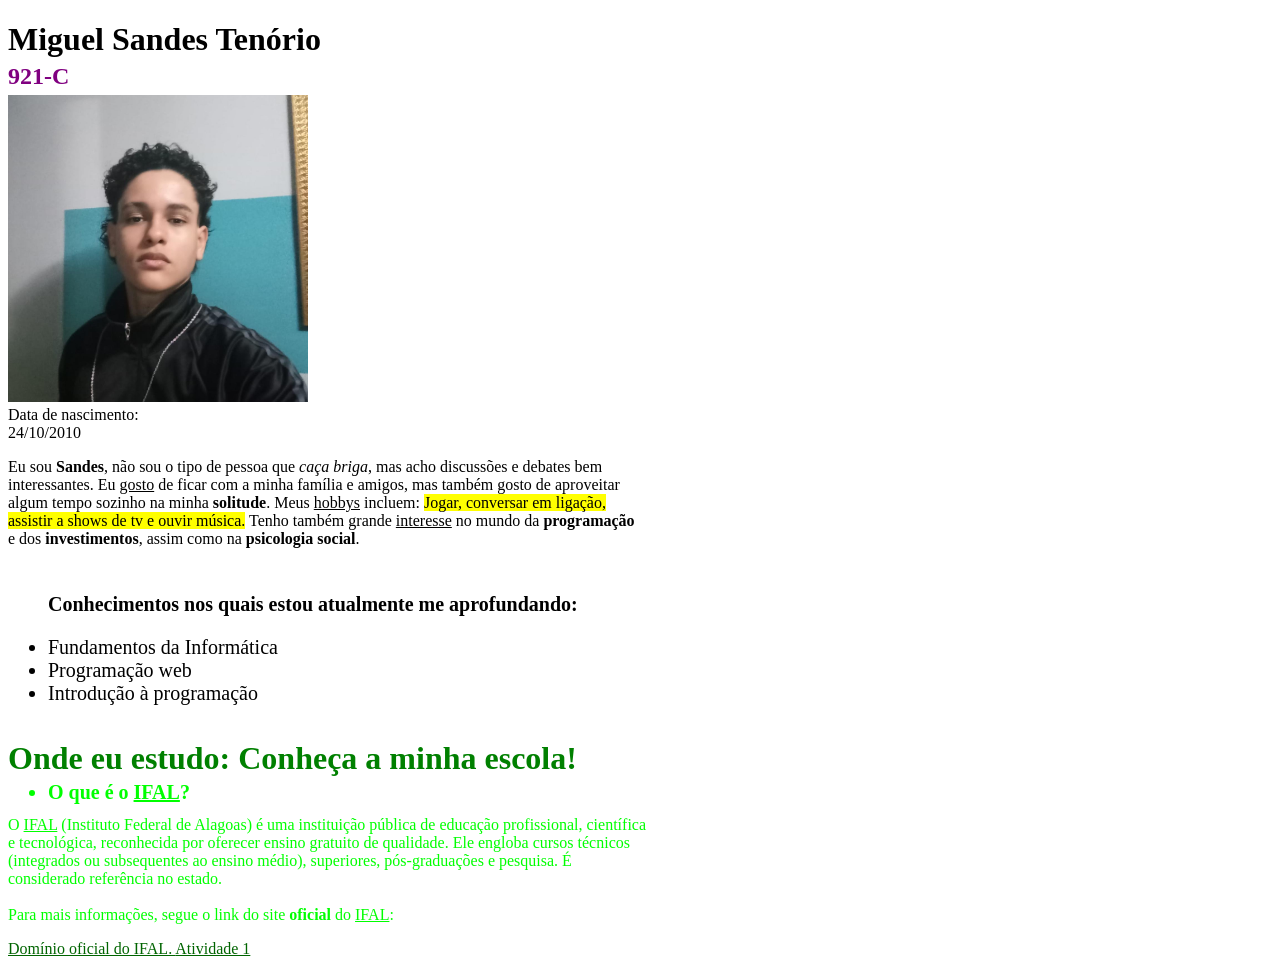
==== index.html @ e738d71c "Update index.html" ====
<!DOCTYPE html>
<html lang="pt-BR">
  <head>
   <meta charset= "UTF-8" />
   <meta name="viewport" content="width=device-width, initial-scale=1.0">
   <link rel= "stylesheet" href= "style.css">

<style>
    a {
	color: darkgreen;
    }
</style>

<style>
    #explicando {
	color: lime;
	height: 10x;
    }
</style>

<style>
    #ifal {
	color: lime;
	height: 10px;
    }
</style>

<style>
    #escola {
	color: green;
    }
</style>

<style>
    #conhecendo {
	font-size: 20px;
	height: 15px;
    }
</style>

<style>
    #biografia {
	height: 115px;
    }
</style>

<style>
    ul {
	font-size: 20px;
	height: 125px;
    }
</style>


<style>
    h1 {
	height: 20px;
    }
</style>


<style>
    h2 {
	height: 12px;
	color: purple;
    }
</style>

    <title>
	Meu currículo.
    </title>
  </head>

  <body>
    <h1>
	Miguel Sandes Tenório
    </h1>

    <h2>
	921-C
    </h2 >

    <img src="minhafoto.jpeg"
    alt= "Foto retrato de Miguel Sandes Tenório"
    width= "300"
    <h3>
	<br/>Data de nascimento:<br/>24/10/2010
    </h3>

     <p id= "biografia">
	 Eu sou <b>Sandes</b>, não sou o tipo de pessoa que <i>caça briga</i>, mas acho discussões e debates bem<br/> interessantes. Eu <ins>gosto</ins> de ficar com a minha família e amigos, mas também gosto de aproveitar<br/> algum tempo sozinho na minha <b>solitude</b>. Meus <ins>hobbys</ins> incluem: <mark>Jogar, conversar em ligação,<br/> assistir a shows de tv e ouvir música.</mark> Tenho também grande <ins>interesse</ins> no mundo da <b>programação<br/></b> e dos <b>investimentos</b>, assim como na <b>psicologia social</b>.
     </p>

    <ul>
     <p><b>Conhecimentos nos quais estou atualmente me aprofundando:</b></p>
     <li> Fundamentos da Informática</li>
     <li> Programação web</li>
     <li> Introdução à programação</li>
    </ul>

    <h1 id= "escola">
	Onde eu estudo: Conheça a minha escola!
    </h1>

    <ul id= "conhecendo"> 
	 <li id= "ifal"><b>O que é o <ins>IFAL</ins>?</b></li>
    </ul>
     <p id= "explicando">
	O <ins>IFAL</ins> (Instituto Federal de Alagoas) é uma instituição pública de educação profissional, científica<br/> e tecnológica, reconhecida por oferecer ensino gratuito de qualidade. Ele engloba cursos técnicos<br/> (integrados ou subsequentes ao ensino médio), superiores, pós-graduações e pesquisa. É<br/> considerado referência no estado. <br/> <br/> Para mais informações, segue o link do site <b>oficial</b> do <ins>IFAL</ins>:
     </p>
    
  <a href= "http://www.ifal.edu.br">
	Domínio oficial do IFAL.
  </a> 
 <a href="cap04/at01.html">Atividade 1 </a>
  </body>
</html>
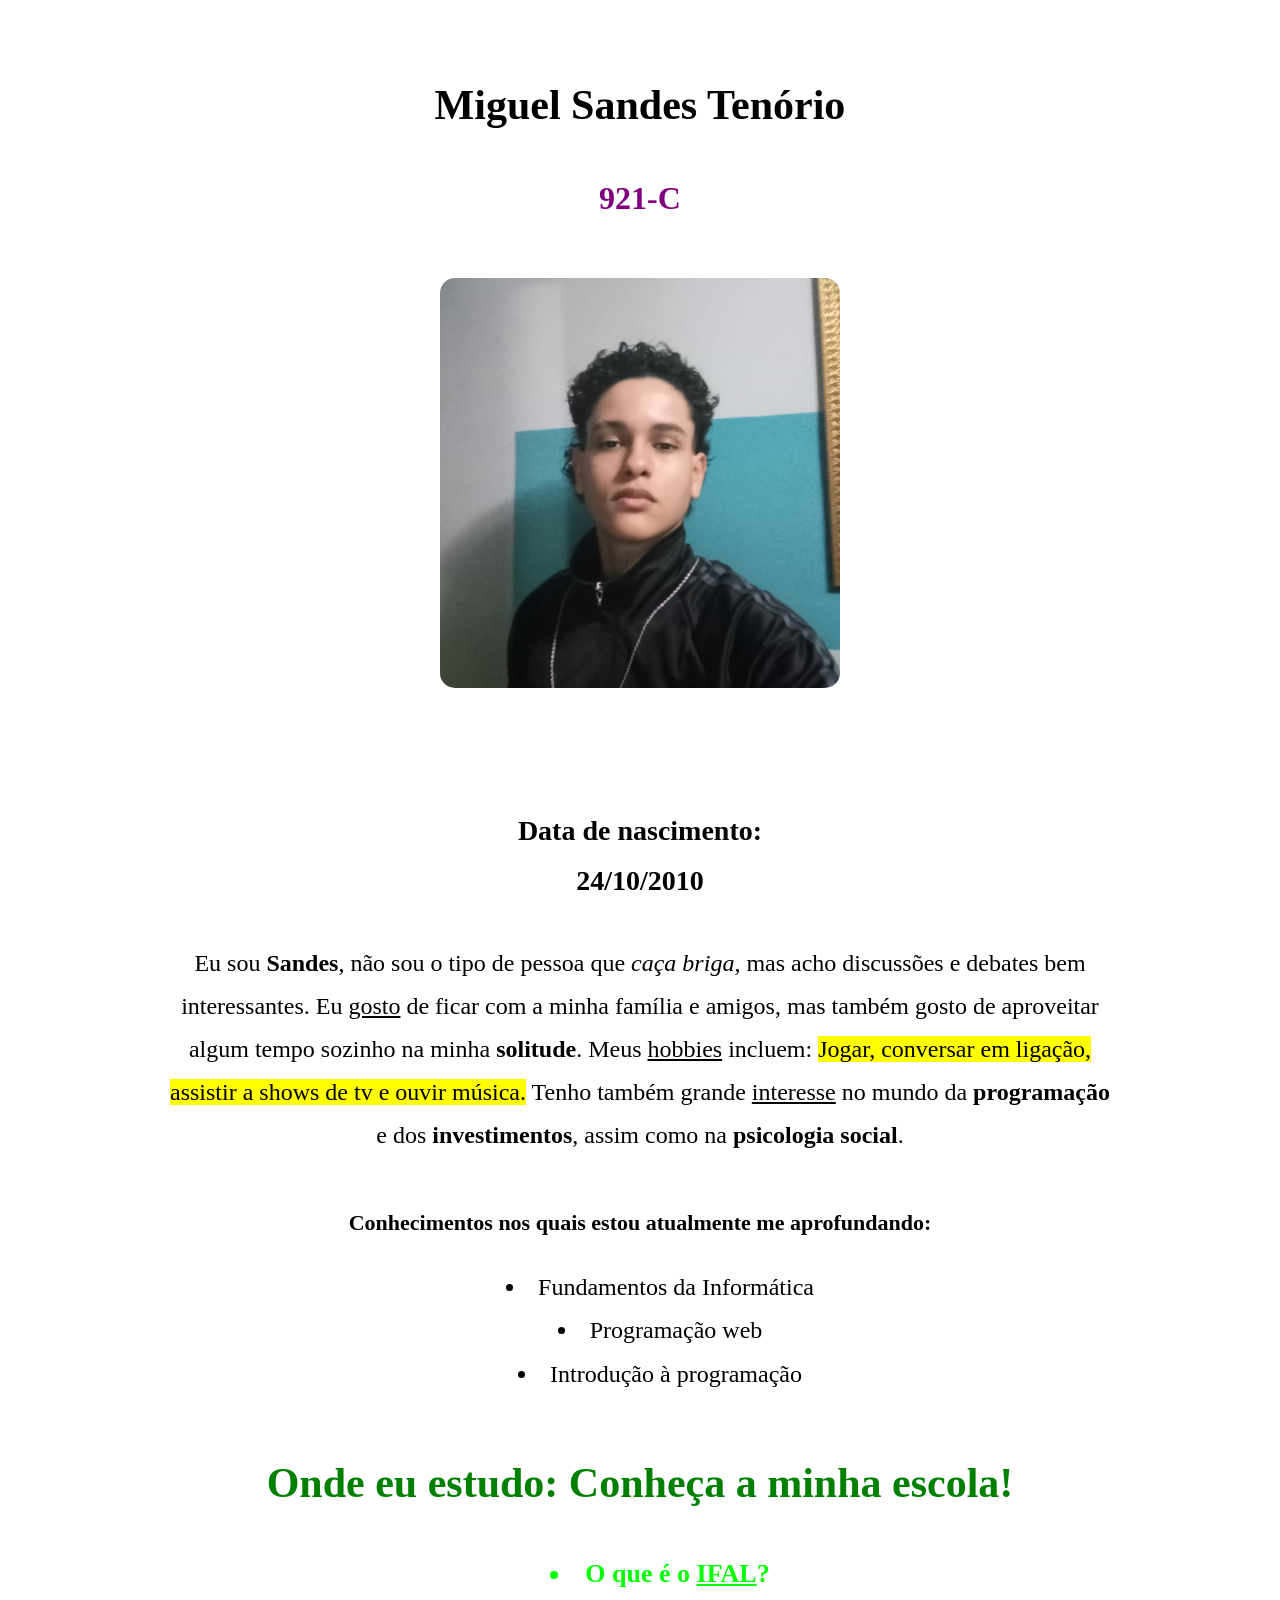
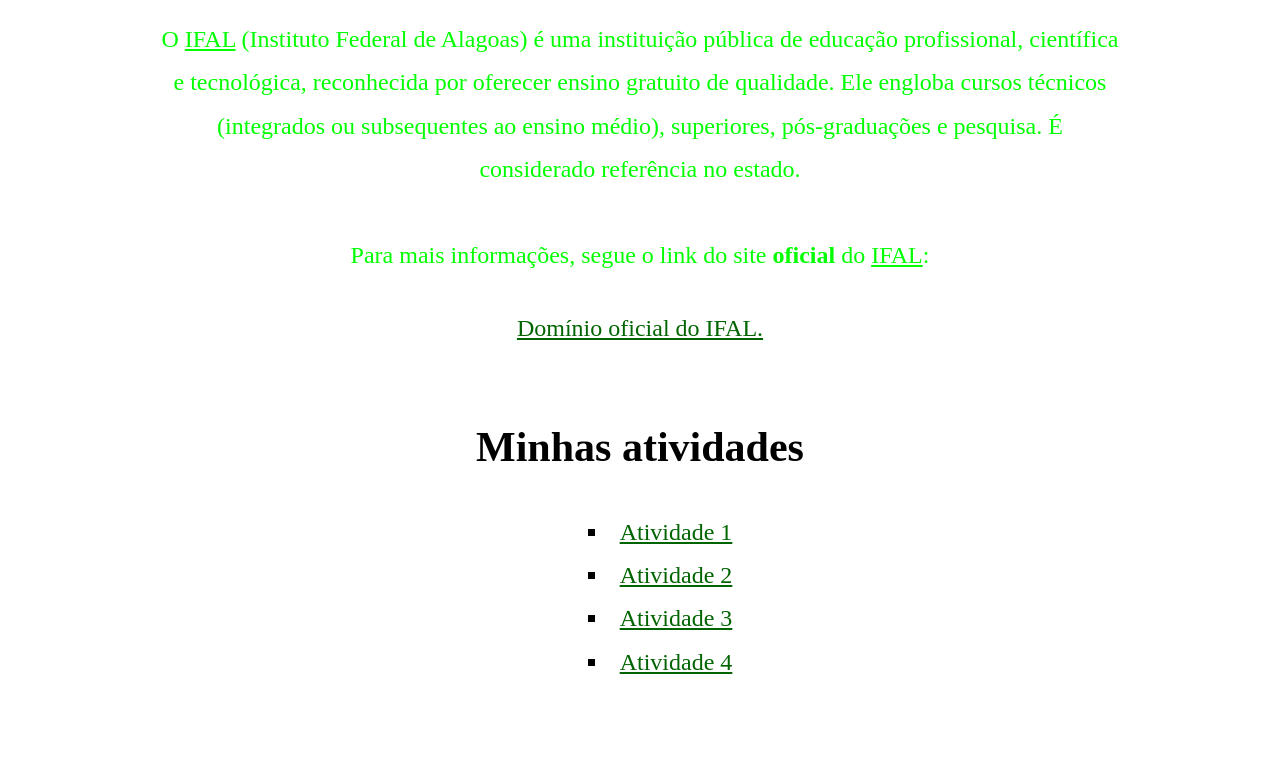
==== commit e58475e0: "Update index.html" ====
--- a/index.html
+++ b/index.html
@@ -1,117 +1,185 @@
 <!DOCTYPE html>
 <html lang="pt-BR">
-  <head>
-   <meta charset= "UTF-8" />
-   <meta name="viewport" content="width=device-width, initial-scale=1.0">
-   <link rel= "stylesheet" href= "style.css">
 
-<style>
-    a {
-	color: darkgreen;
-    }
-</style>
+<head>
+    <meta charset="UTF-8" />
+    <meta name="viewport" content="width=device-width, initial-scale=1.0">
+    <link rel="stylesheet" href="style.css">
 
-<style>
-    #explicando {
-	color: lime;
-	height: 10x;
-    }
-</style>
+    <style>
 
-<style>
-    #ifal {
-	color: lime;
-	height: 10px;
-    }
-</style>
+        body {
+            line-height: 1.8;
+            font-size: 22px;
+            max-width: 1000px;
+            margin: auto;
+            padding: 40px;
+            text-align: center;
+        }
 
-<style>
-    #escola {
-	color: green;
-    }
-</style>
+        a {
+            color: darkgreen;
+            font-size: 24px;
+        }
 
-<style>
-    #conhecendo {
-	font-size: 20px;
-	height: 15px;
-    }
-</style>
+        #explicando {
+            color: lime;
+            margin-top: 20px;
+            margin-bottom: 30px;
+            font-size: 24px;
+        }
 
-<style>
-    #biografia {
-	height: 115px;
-    }
-</style>
+        #ifal {
+            color: lime;
+        }
 
-<style>
-    ul {
-	font-size: 20px;
-	height: 125px;
-    }
-</style>
+        #escola {
+            color: green;
+            margin-top: 50px;
+            margin-bottom: 30px;
+        }
 
+        #conhecendo {
+            font-size: 26px;
+            margin-bottom: 20px;
+        }
 
-<style>
-    h1 {
-	height: 20px;
-    }
-</style>
+        #biografia {
+            margin-top: 30px;
+            margin-bottom: 45px;
+            font-size: 24px;
+        }
 
+        ul {
+            font-size: 24px;
+            margin-bottom: 35px;
+            list-style-position: inside;
+        }
 
-<style>
-    h2 {
-	height: 12px;
-	color: purple;
-    }
-</style>
+        h1 {
+            margin-bottom: 25px;
+            font-size: 42px;
+        }
+
+        h2 {
+            color: purple;
+            margin-bottom: 30px;
+            font-size: 32px;
+        }
+
+        h3 {
+            margin-top: 25px;
+            margin-bottom: 35px;
+            font-size: 28px;
+        }
+
+        img {
+            margin-top: 20px;
+            margin-bottom: 30px;
+            border-radius: 15px;
+        }
+
+        footer {
+            margin-top: 60px;
+        }
+
+        footer ul {
+            list-style-type: square;
+        }
+
+    </style>
 
     <title>
-	Meu currículo.
+        Meu currículo.
     </title>
-  </head>
+</head>
 
-  <body>
+<body>
+
     <h1>
-	Miguel Sandes Tenório
+        Miguel Sandes Tenório
     </h1>
 
     <h2>
-	921-C
-    </h2 >
+        921-C
+    </h2>
 
     <img src="minhafoto.jpeg"
-    alt= "Foto retrato de Miguel Sandes Tenório"
-    width= "300"
+    alt="Foto retrato de Miguel Sandes Tenório"
+    width="400">
+
     <h3>
-	<br/>Data de nascimento:<br/>24/10/2010
+        <br/>Data de nascimento:<br/>24/10/2010
     </h3>
 
-     <p id= "biografia">
-	 Eu sou <b>Sandes</b>, não sou o tipo de pessoa que <i>caça briga</i>, mas acho discussões e debates bem<br/> interessantes. Eu <ins>gosto</ins> de ficar com a minha família e amigos, mas também gosto de aproveitar<br/> algum tempo sozinho na minha <b>solitude</b>. Meus <ins>hobbys</ins> incluem: <mark>Jogar, conversar em ligação,<br/> assistir a shows de tv e ouvir música.</mark> Tenho também grande <ins>interesse</ins> no mundo da <b>programação<br/></b> e dos <b>investimentos</b>, assim como na <b>psicologia social</b>.
-     </p>
+    <p id="biografia">
+        Eu sou <b>Sandes</b>, não sou o tipo de pessoa que <i>caça briga</i>, mas acho discussões e debates bem<br/> interessantes. Eu <ins>gosto</ins> de ficar com a minha família e amigos, mas também gosto de aproveitar<br/> algum tempo sozinho na minha <b>solitude</b>. Meus <ins>hobbies</ins> incluem: <mark>Jogar, conversar em ligação,<br/> assistir a shows de tv e ouvir música.</mark> Tenho também grande <ins>interesse</ins> no mundo da <b>programação<br/></b> e dos <b>investimentos</b>, assim como na <b>psicologia social</b>.
+    </p>
+
+    <p>
+        <b>Conhecimentos nos quais estou atualmente me aprofundando:</b>
+    </p>
 
     <ul>
-     <p><b>Conhecimentos nos quais estou atualmente me aprofundando:</b></p>
-     <li> Fundamentos da Informática</li>
-     <li> Programação web</li>
-     <li> Introdução à programação</li>
+        <li>Fundamentos da Informática</li>
+        <li>Programação web</li>
+        <li>Introdução à programação</li>
     </ul>
 
-    <h1 id= "escola">
-	Onde eu estudo: Conheça a minha escola!
+    <h1 id="escola">
+        Onde eu estudo: Conheça a minha escola!
     </h1>
 
-    <ul id= "conhecendo"> 
-	 <li id= "ifal"><b>O que é o <ins>IFAL</ins>?</b></li>
+    <ul id="conhecendo">
+        <li id="ifal">
+            <b>O que é o <ins>IFAL</ins>?</b>
+        </li>
     </ul>
-     <p id= "explicando">
-	O <ins>IFAL</ins> (Instituto Federal de Alagoas) é uma instituição pública de educação profissional, científica<br/> e tecnológica, reconhecida por oferecer ensino gratuito de qualidade. Ele engloba cursos técnicos<br/> (integrados ou subsequentes ao ensino médio), superiores, pós-graduações e pesquisa. É<br/> considerado referência no estado. <br/> <br/> Para mais informações, segue o link do site <b>oficial</b> do <ins>IFAL</ins>:
-     </p>
-    
-  <a href= "http://www.ifal.edu.br">
-	Domínio oficial do IFAL.
-  </a> 
- <a href="cap04/at01.html">Atividade 1 </a>
-  </body>
+
+    <p id="explicando">
+        O <ins>IFAL</ins> (Instituto Federal de Alagoas) é uma instituição pública de educação profissional, científica<br/> e tecnológica, reconhecida por oferecer ensino gratuito de qualidade. Ele engloba cursos técnicos<br/> (integrados ou subsequentes ao ensino médio), superiores, pós-graduações e pesquisa. É<br/> considerado referência no estado. <br/> <br/> Para mais informações, segue o link do site <b>oficial</b> do <ins>IFAL</ins>:
+    </p>
+
+    <a href="http://www.ifal.edu.br">
+        Domínio oficial do IFAL.
+    </a>
+
+    <footer>
+
+        <h1>
+            Minhas atividades
+        </h1>
+
+        <ul>
+
+            <li>
+                <a href="cap04/at01.html">
+                    Atividade 1
+                </a>
+            </li>
+
+            <li>
+                <a href="">
+                    Atividade 2
+                </a>
+            </li>
+
+            <li>
+                <a href="">
+                    Atividade 3
+                </a>
+            </li>
+
+            <li>
+                <a href="">
+                    Atividade 4
+                </a>
+            </li>
+
+        </ul>
+
+    </footer>
+
+</body>
+
 </html>
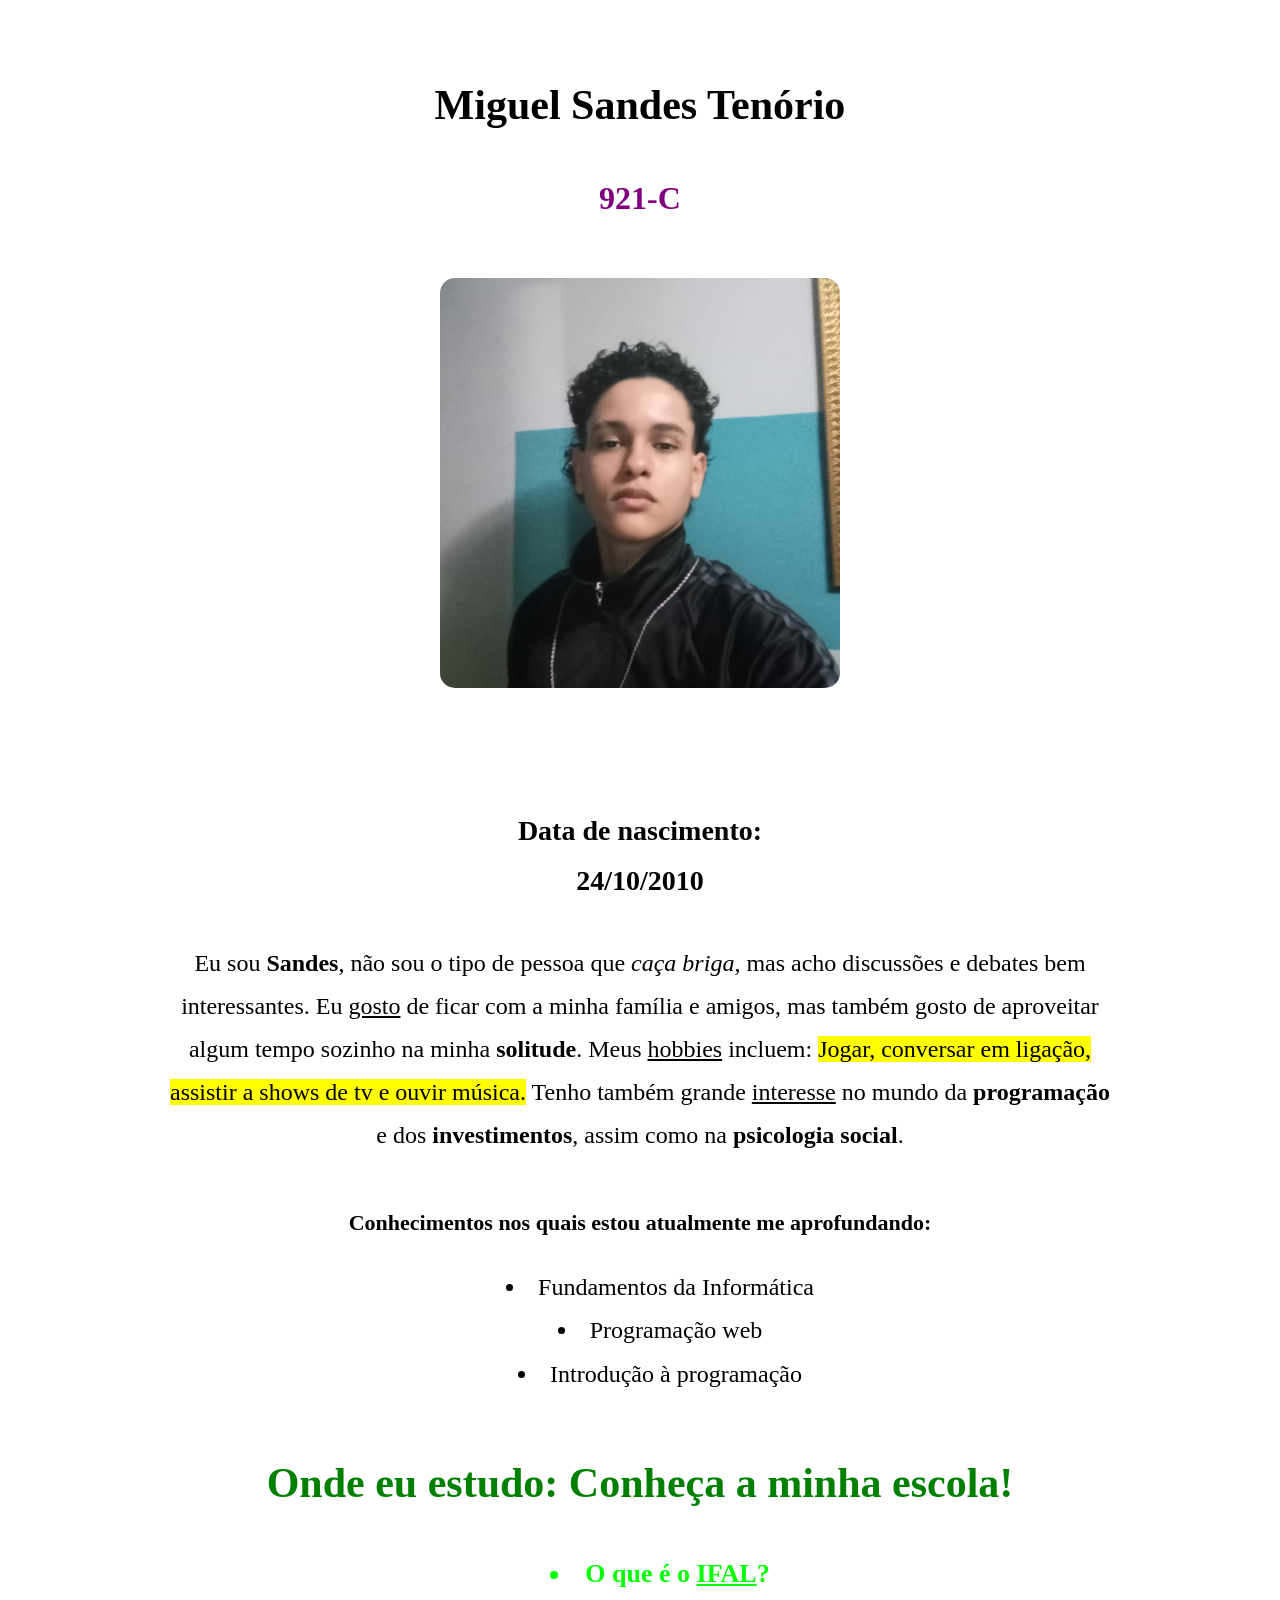
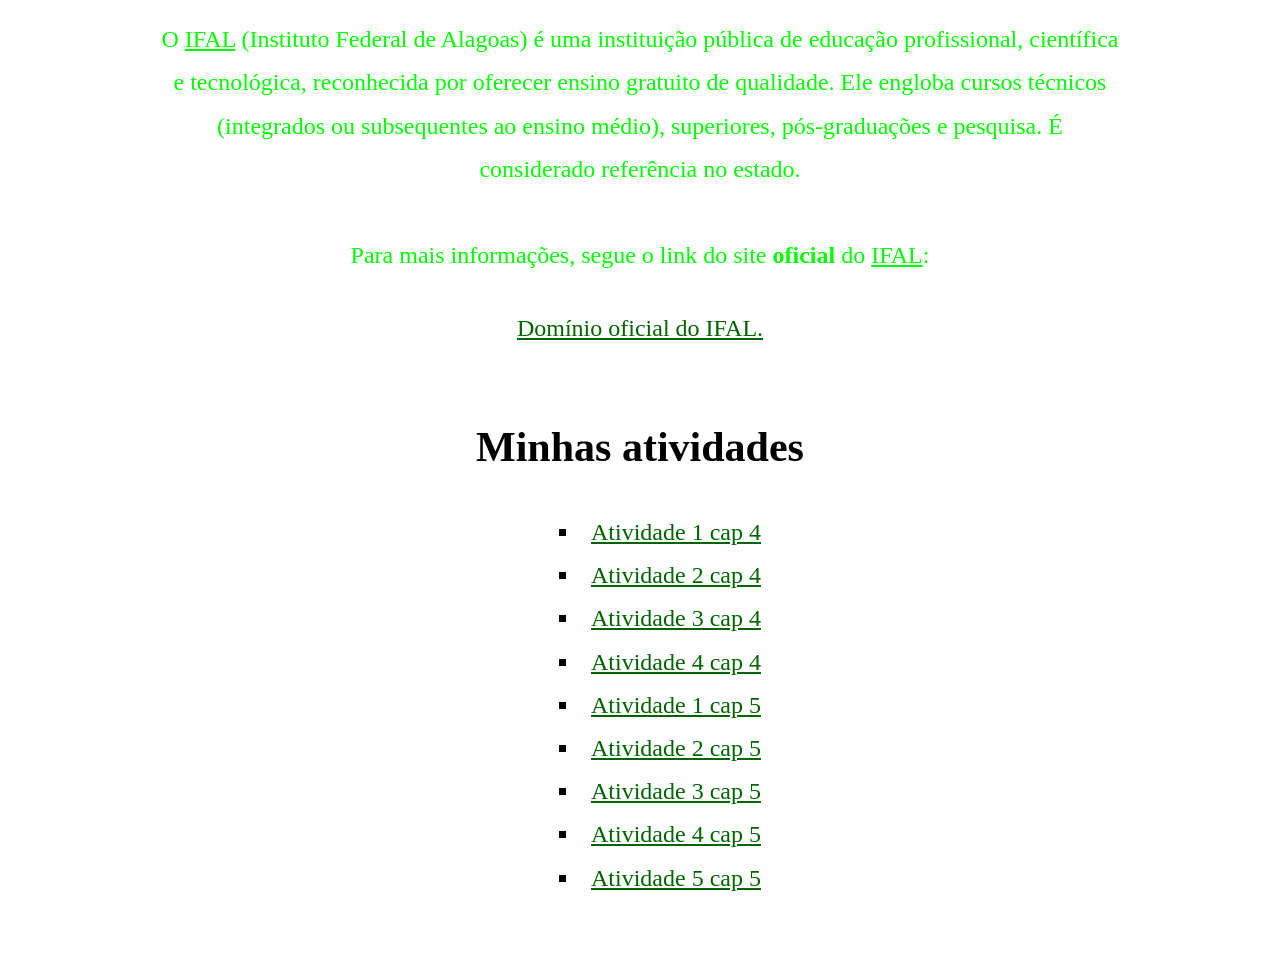
==== commit fce1c217: "Update index.html" ====
--- a/index.html
+++ b/index.html
@@ -154,30 +154,61 @@
 
             <li>
                 <a href="cap04/at01.html">
-                    Atividade 1
-                </a>
-            </li>
-
+                    Atividade 1 cap 4
+                </a>
+            </li>
+
+            <li>
+                <a href="Atividade2.html">
+                    Atividade 2 cap 4
+                </a>
+            </li>
+
+            <li>
+                <a href="atividade3.html">
+                    Atividade 3 cap 4
+                </a>
+            </li>
+
+            <li>
+                <a href="atividade4.html">
+                    Atividade 4 cap 4
+                </a>
+            </li>
+
+
+            <li>
+                <a href="cap5/at1.html">
+                    Atividade 1 cap 5
+                </a>
+            </li>
+
+            <li>
+                <a href="cap5/at2.html">
+                    Atividade 2 cap 5
+                </a>
+            </li>
+
+            <li>
+                <a href="cap5/at3.html">
+                    Atividade 3 cap 5
+                </a>
+            </li>
+
+            <li>
+                <a href="cap5/at4.html">
+                    Atividade 4 cap 5
+                </a>
+            </li>
             <li>
                 <a href="">
-                    Atividade 2
-                </a>
-            </li>
-
-            <li>
-                <a href="">
-                    Atividade 3
-                </a>
-            </li>
-
-            <li>
-                <a href="">
-                    Atividade 4
-                </a>
-            </li>
-
+                <a href="cap5/at5.html">
+                    Atividade 5 cap 5
+                </a>
+            </li>
+            
         </ul>
-
+        
     </footer>
 
 </body>
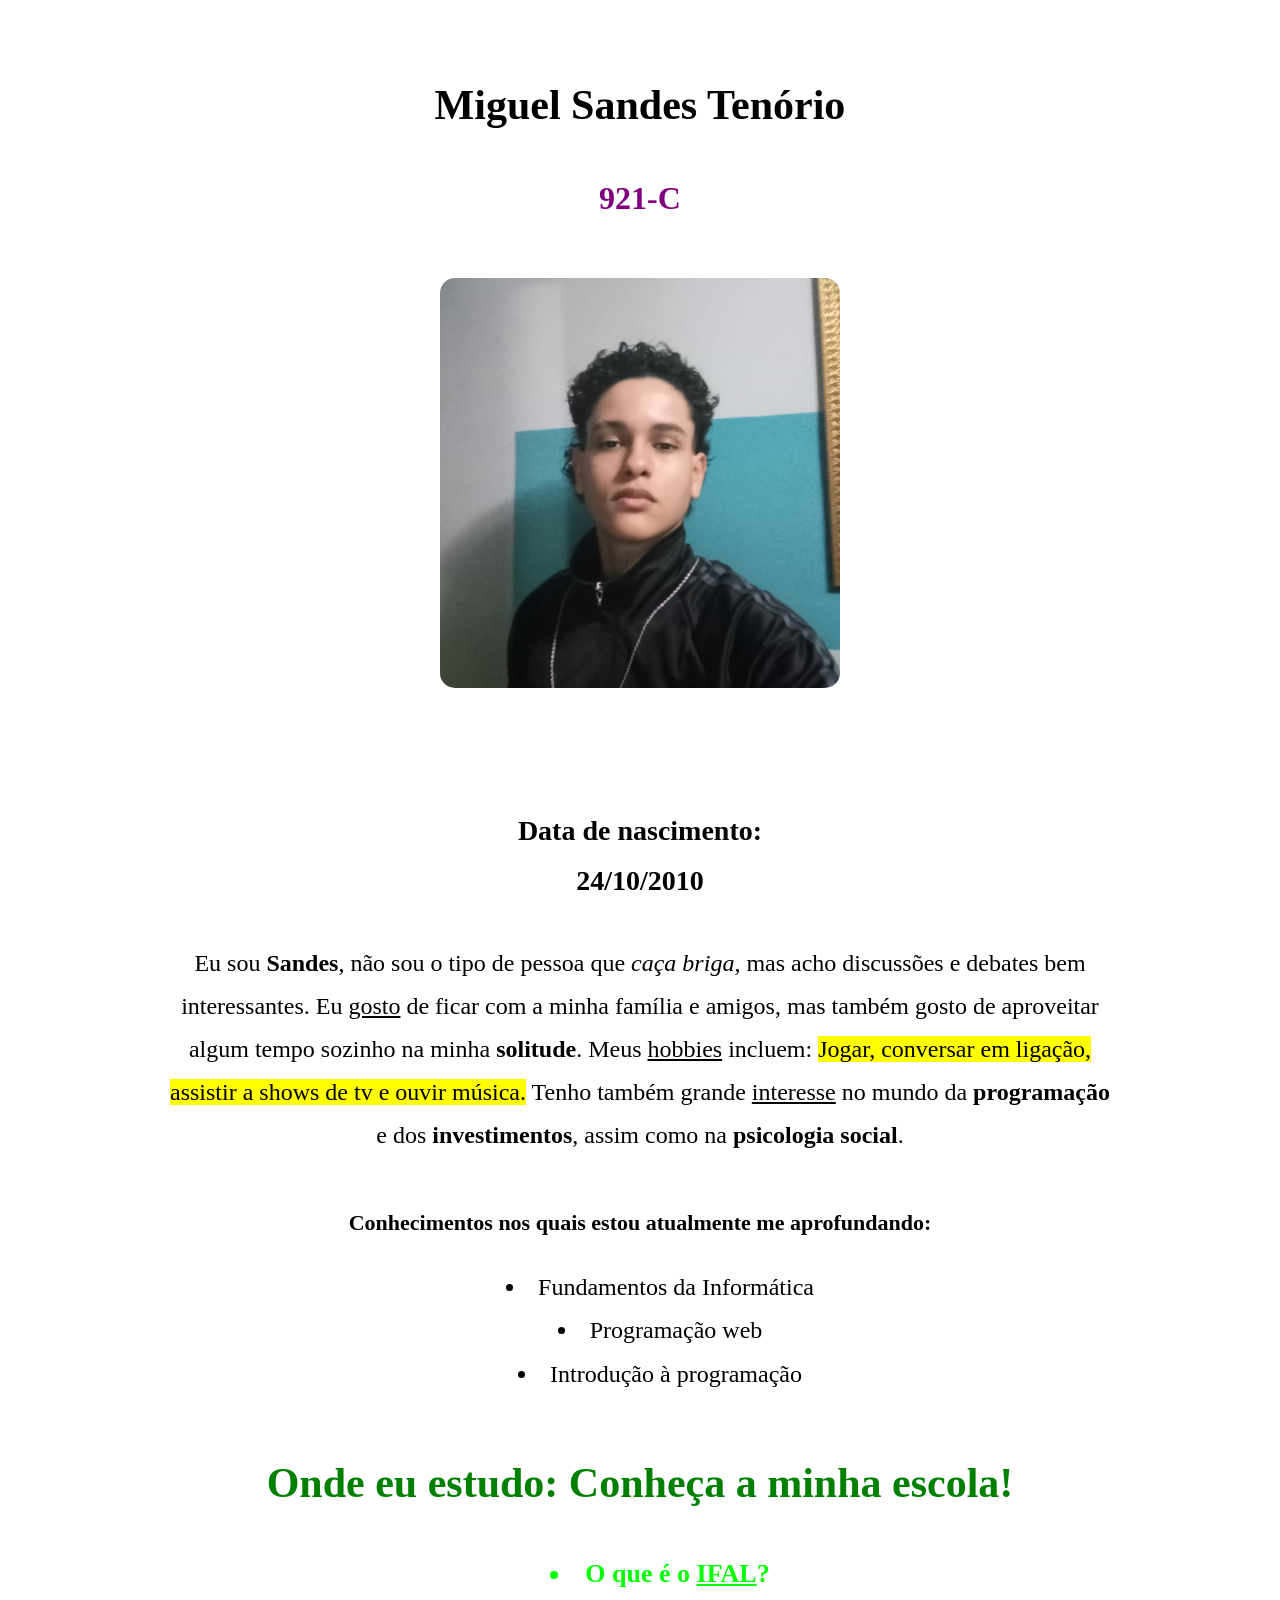
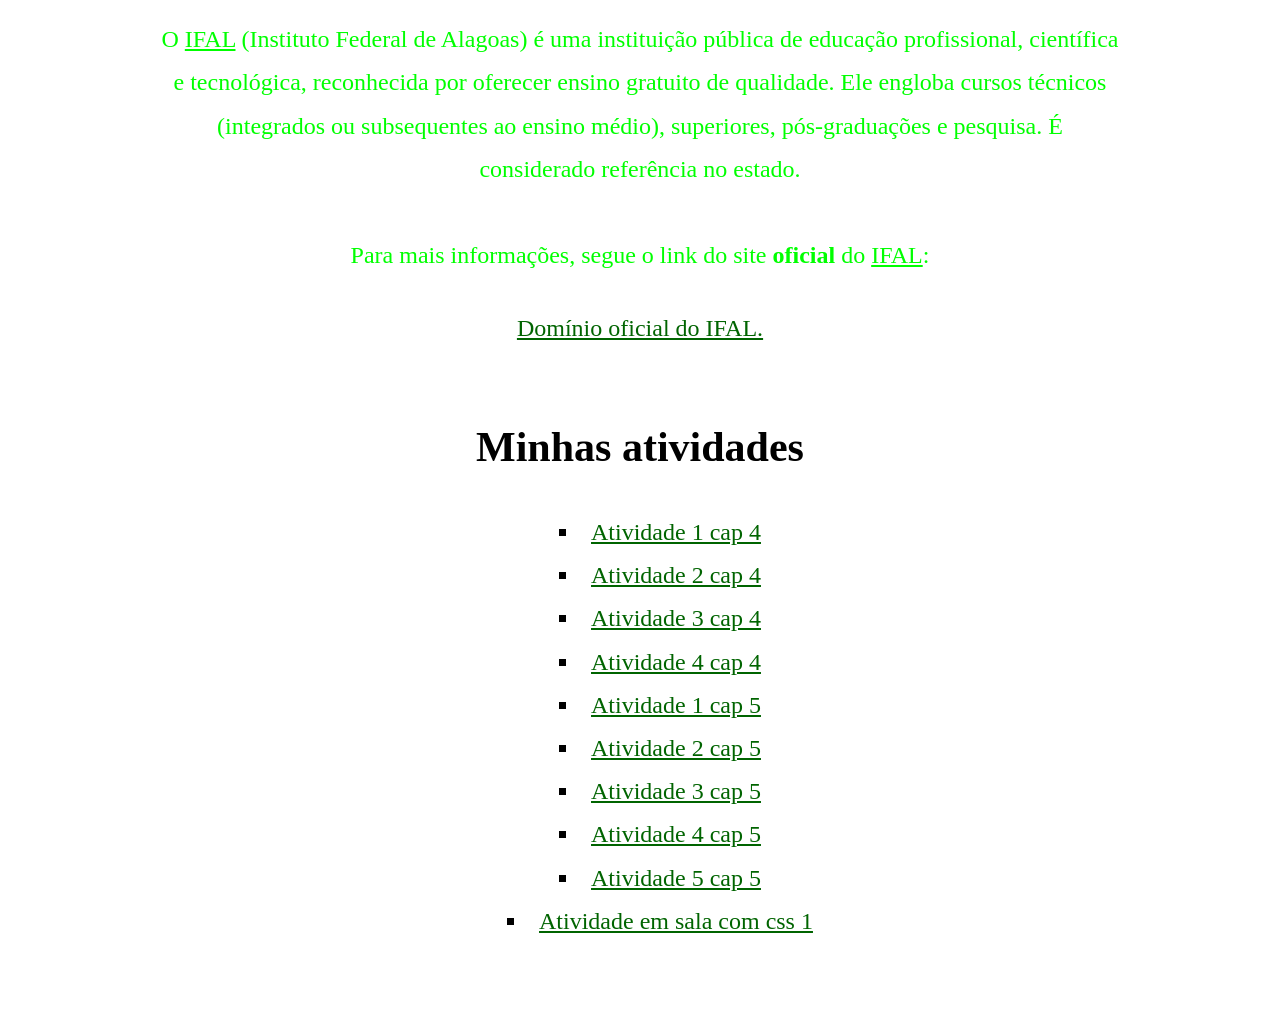
==== commit 90a9e8fe: "Update index.html" ====
--- a/index.html
+++ b/index.html
@@ -201,14 +201,17 @@
                 </a>
             </li>
             <li>
-                <a href="">
                 <a href="cap5/at5.html">
                     Atividade 5 cap 5
                 </a>
             </li>
-            
+
+            <li>               
+                <a href="atividade-css01-sala/index.html">
+                    Atividade em sala com css 1
+                </a>
+            </li>
         </ul>
-        
     </footer>
 
 </body>
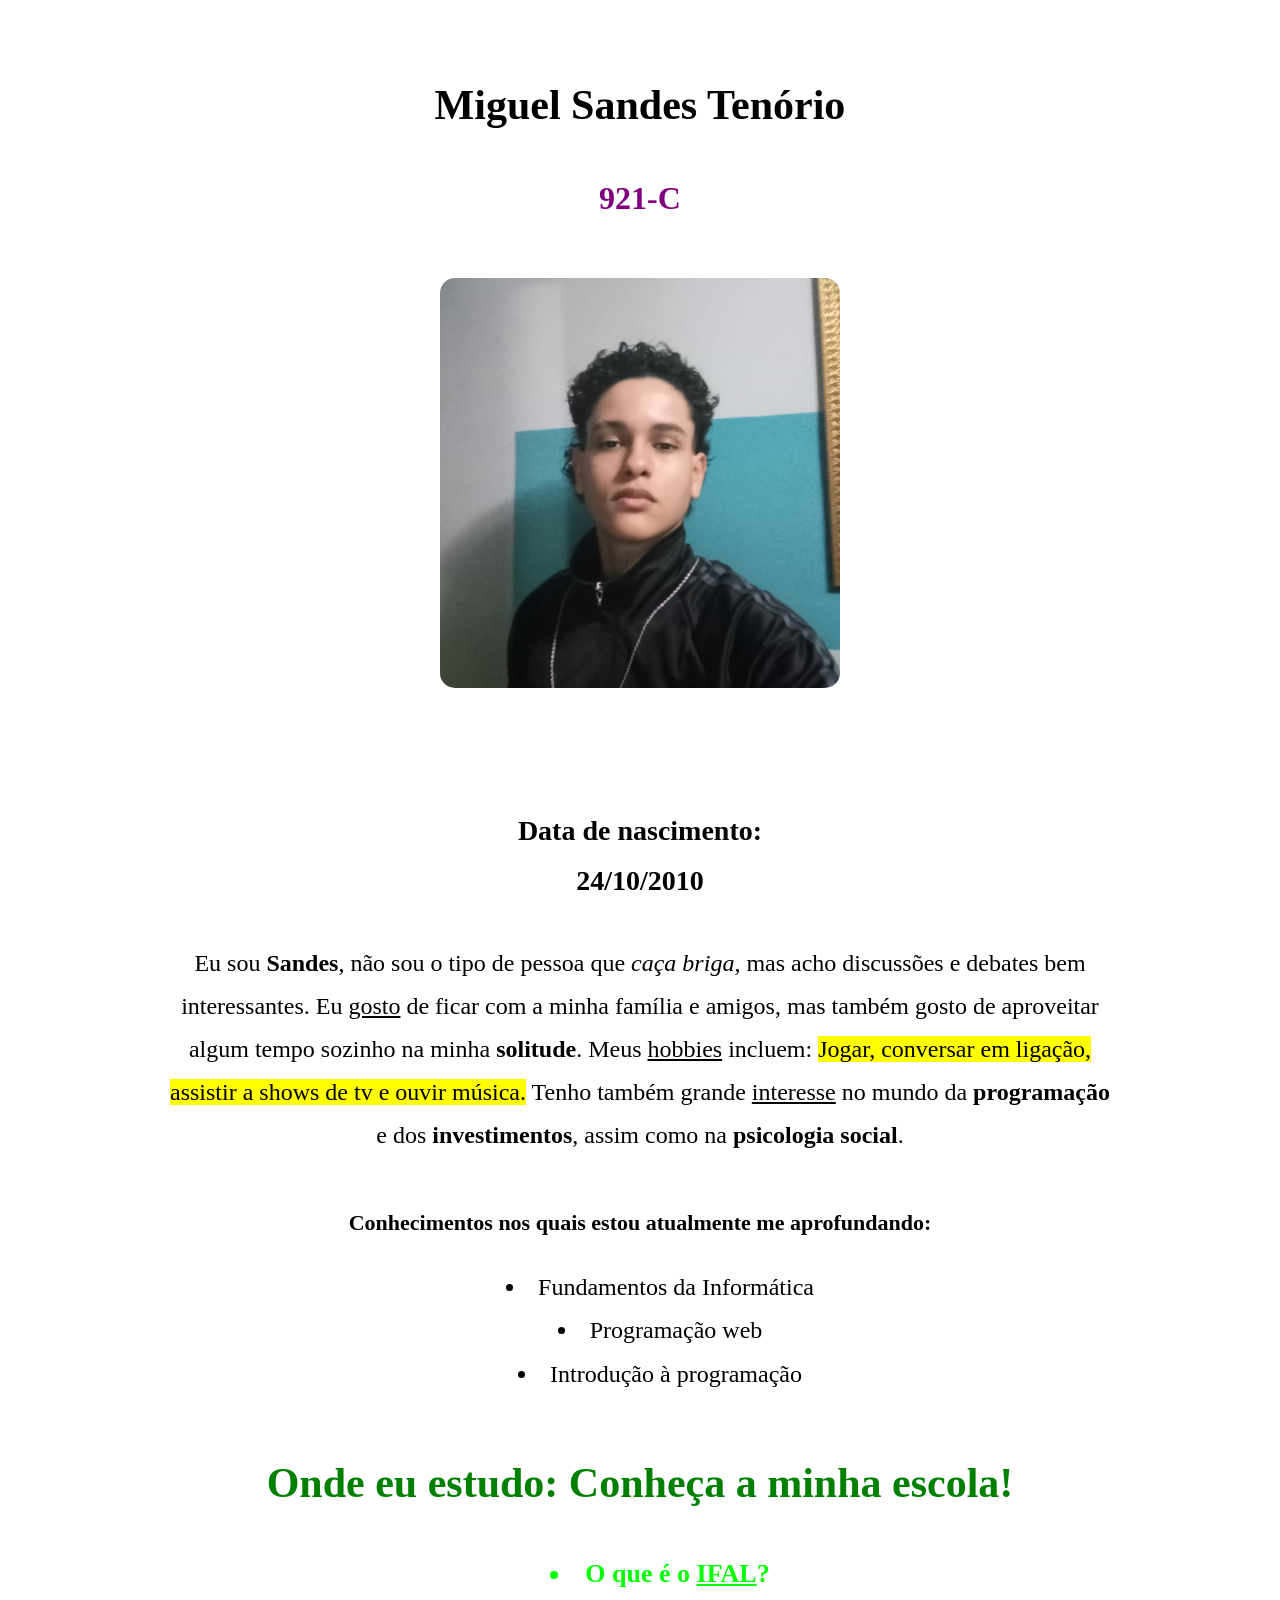
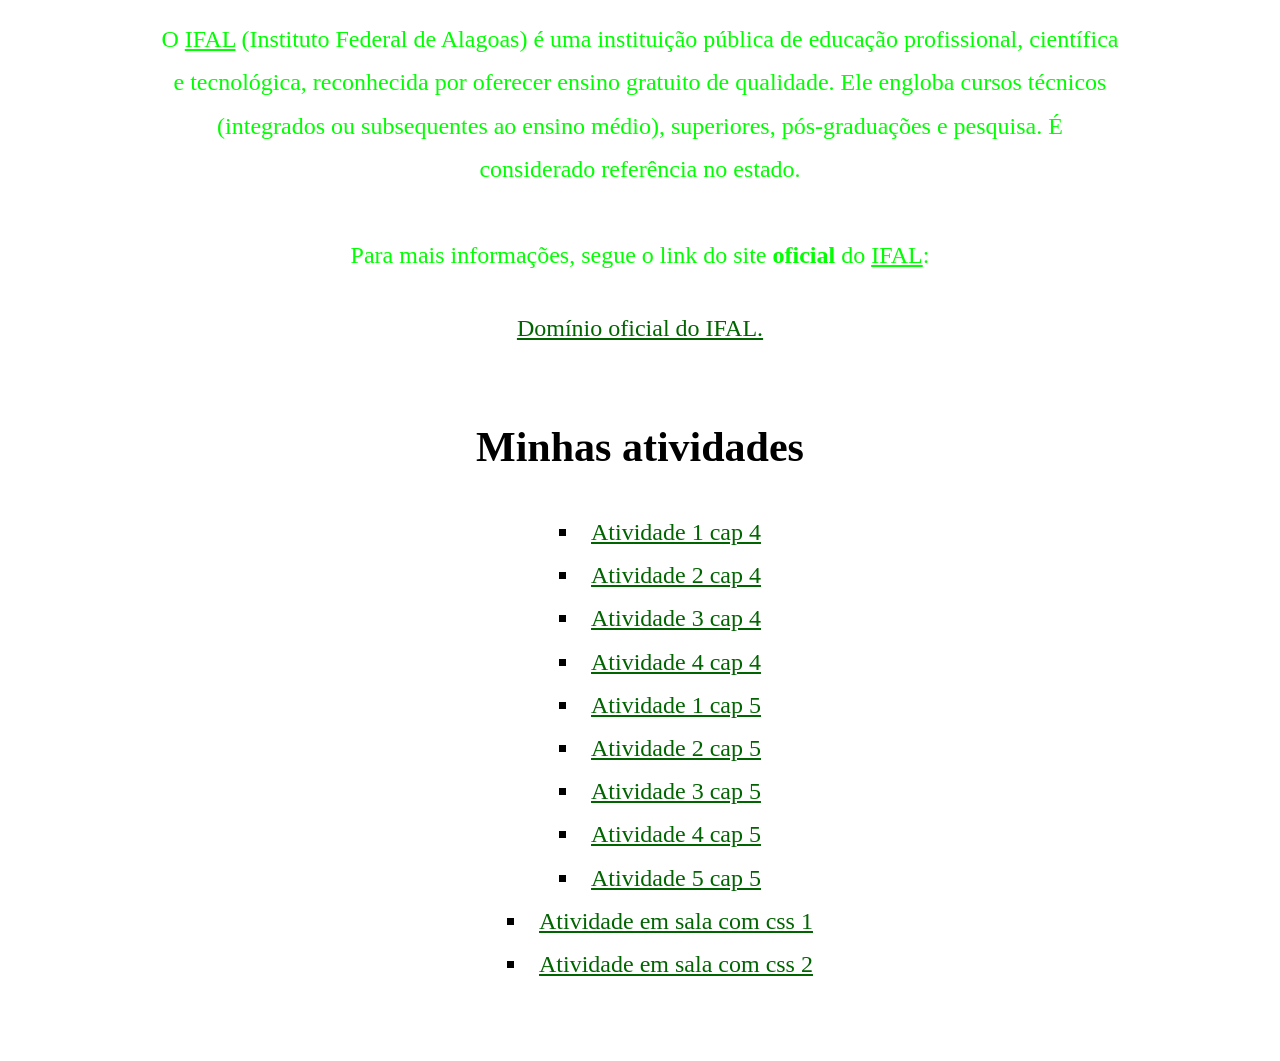
==== commit 5a472d5e: "Update index.html" ====
--- a/index.html
+++ b/index.html
@@ -211,6 +211,11 @@
                     Atividade em sala com css 1
                 </a>
             </li>
+                        <li>               
+                <a href="atividade-css02-sala/index02.html">
+                    Atividade em sala com css 2
+                </a>
+            </li>
         </ul>
     </footer>
 
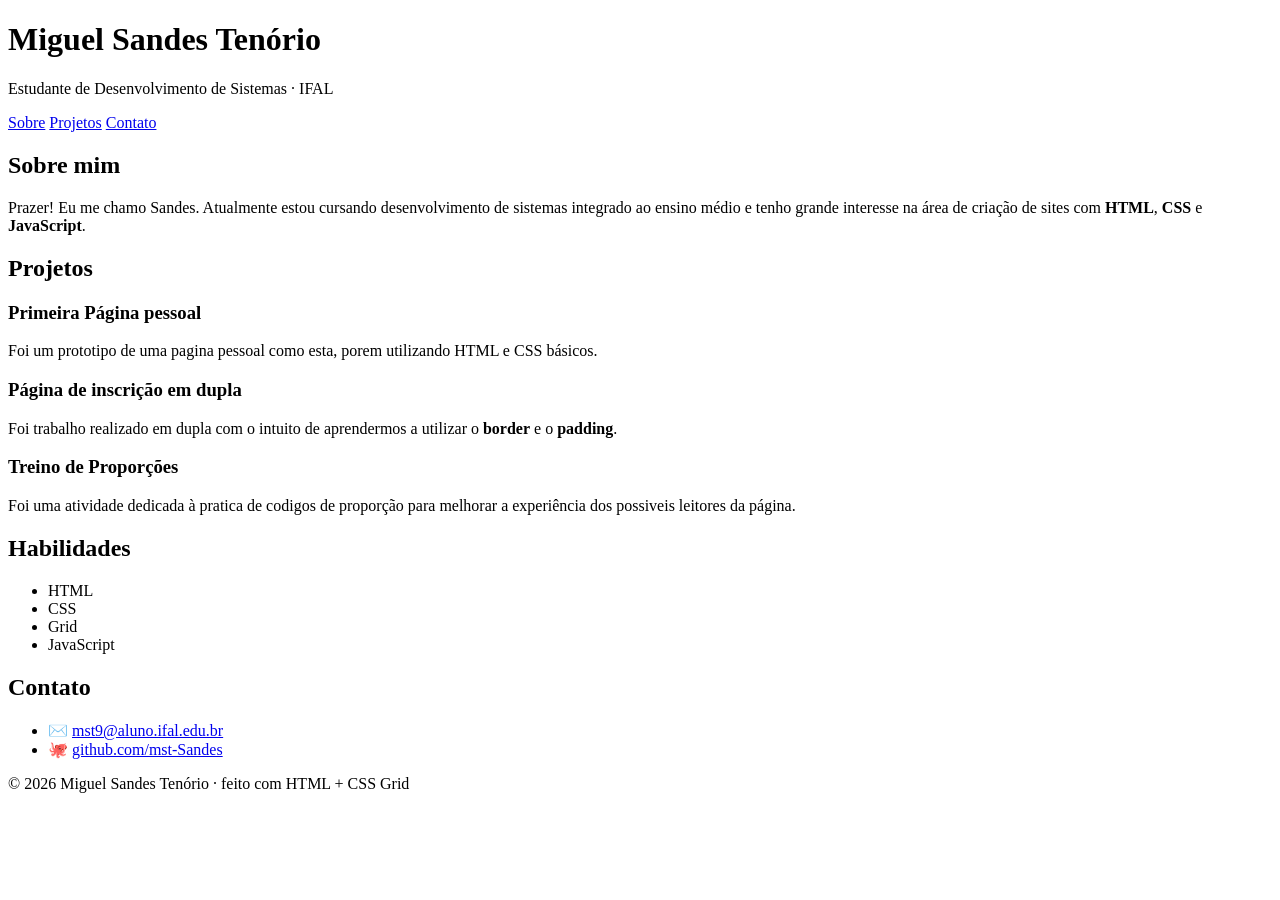
==== commit 2819aa1e: "Update index.html" ====
--- a/index.html
+++ b/index.html
@@ -1,224 +1,95 @@
 <!DOCTYPE html>
+<!-- ============================================================
+     TEMPLATE — Página pessoal com CSS Grid
+     Programação Web / Introdução às Tecnologias Web — IFAL
+     COMO USAR:
+     1) Copie ESTE index.html para o seu repositório (não mude a estrutura).
+     2) Escolha UM dos 3 temas de CSS (tema-1-indigo.css, tema-2-escuro.css
+        ou tema-3-editorial.css) e salve-o no seu projeto como  estilo.css
+        (é o nome que este HTML carrega logo abaixo).
+     3) Troque os textos marcados com "TROQUE" pelo seu conteúdo.
+     IMPORTANTE: o LAYOUT é feito com CSS Grid e é o mesmo nos 3 temas.
+     Você escolhe a APARÊNCIA (fonte, cores, bordas), não o layout.
+     ============================================================ -->
 <html lang="pt-BR">
 
 <head>
-    <meta charset="UTF-8" />
-    <meta name="viewport" content="width=device-width, initial-scale=1.0">
-    <link rel="stylesheet" href="style.css">
-
-    <style>
-
-        body {
-            line-height: 1.8;
-            font-size: 22px;
-            max-width: 1000px;
-            margin: auto;
-            padding: 40px;
-            text-align: center;
-        }
-
-        a {
-            color: darkgreen;
-            font-size: 24px;
-        }
-
-        #explicando {
-            color: lime;
-            margin-top: 20px;
-            margin-bottom: 30px;
-            font-size: 24px;
-        }
-
-        #ifal {
-            color: lime;
-        }
-
-        #escola {
-            color: green;
-            margin-top: 50px;
-            margin-bottom: 30px;
-        }
-
-        #conhecendo {
-            font-size: 26px;
-            margin-bottom: 20px;
-        }
-
-        #biografia {
-            margin-top: 30px;
-            margin-bottom: 45px;
-            font-size: 24px;
-        }
-
-        ul {
-            font-size: 24px;
-            margin-bottom: 35px;
-            list-style-position: inside;
-        }
-
-        h1 {
-            margin-bottom: 25px;
-            font-size: 42px;
-        }
-
-        h2 {
-            color: purple;
-            margin-bottom: 30px;
-            font-size: 32px;
-        }
-
-        h3 {
-            margin-top: 25px;
-            margin-bottom: 35px;
-            font-size: 28px;
-        }
-
-        img {
-            margin-top: 20px;
-            margin-bottom: 30px;
-            border-radius: 15px;
-        }
-
-        footer {
-            margin-top: 60px;
-        }
-
-        footer ul {
-            list-style-type: square;
-        }
-
-    </style>
-
-    <title>
-        Meu currículo.
-    </title>
+  <meta charset="UTF-8">
+  <meta name="viewport" content="width=device-width, initial-scale=1.0">
+  <title>Página Pessoal — Miguel sandes</title>
+  <!-- Salve o tema escolhido como "estilo.css" (mesma pasta deste arquivo) -->
+  <link rel="stylesheet" href="estilo.css">
 </head>
 
 <body>
+  <div class="pagina">
 
-    <h1>
-        Miguel Sandes Tenório
-    </h1>
+    <!-- ====== CABEÇALHO — TROQUE pelo seu nome e sua frase ====== -->
+    <header class="cabecalho">
+      <h1>Miguel Sandes Tenório</h1>
+      <p>Estudante de Desenvolvimento de Sistemas · IFAL</p>
+      <nav>
+        <a href="#sobre">Sobre</a>
+        <a href="#projetos">Projetos</a>
+        <a href="#contato">Contato</a>
+      </nav>
+    </header>
 
-    <h2>
-        921-C
-    </h2>
+    <!-- ====== CONTEÚDO PRINCIPAL ====== -->
+    <main class="principal">
+      <section id="sobre" class="cartao">
+        <h2>Sobre mim</h2>
+        <!-- TROQUE por uma breve apresentação sua -->
+        <p>Prazer! Eu me chamo Sandes. Atualmente estou cursando desenvolvimento de sistemas integrado ao ensino médio e tenho grande interesse na área de criação de sites com <b>HTML</b>, <b>CSS</b> e <b>JavaScript</b><em></em>.</p>
+      </section>
 
-    <img src="minhafoto.jpeg"
-    alt="Foto retrato de Miguel Sandes Tenório"
-    width="400">
+      <section id="projetos" class="cartao">
+        <h2>Projetos</h2>
+        <!-- Galeria com Grid: cada .projeto é um card; adicione/remova à vontade -->
+        <div class="projetos">
+          <article class="projeto">
+            <h3>Primeira Página pessoal</h3>
+            <p>Foi um prototipo de uma pagina pessoal como esta, porem utilizando HTML e CSS básicos.</p>
+          </article>
+          <article class="projeto">
+            <h3>Página de inscrição em dupla</h3>
+            <p>Foi trabalho realizado em dupla com o intuito de aprendermos a utilizar o <b>border</b> e o <b>padding</b>.</p>
+          </article>
+          <article class="projeto">
+            <h3>Treino de Proporções</h3>
+            <p>Foi uma atividade dedicada à pratica de codigos de proporção para melhorar a experiência dos possiveis leitores da página.</p>
+          </article>
+        </div>
+      </section>
+    </main>
 
-    <h3>
-        <br/>Data de nascimento:<br/>24/10/2010
-    </h3>
+    <!-- ====== BARRA LATERAL ====== -->
+    <aside class="lateral">
+      <section class="cartao">
+        <h2>Habilidades</h2>
+        <!-- TROQUE pelas suas habilidades -->
+        <ul class="habilidades">
+          <li>HTML</li>
+          <li>CSS</li>
+          <li>Grid</li>
+          <li>JavaScript</li>
+        </ul>
+      </section>
 
-    <p id="biografia">
-        Eu sou <b>Sandes</b>, não sou o tipo de pessoa que <i>caça briga</i>, mas acho discussões e debates bem<br/> interessantes. Eu <ins>gosto</ins> de ficar com a minha família e amigos, mas também gosto de aproveitar<br/> algum tempo sozinho na minha <b>solitude</b>. Meus <ins>hobbies</ins> incluem: <mark>Jogar, conversar em ligação,<br/> assistir a shows de tv e ouvir música.</mark> Tenho também grande <ins>interesse</ins> no mundo da <b>programação<br/></b> e dos <b>investimentos</b>, assim como na <b>psicologia social</b>.
-    </p>
+      <section id="contato" class="cartao">
+        <h2>Contato</h2>
+        <!-- TROQUE pelos seus links -->
+        <ul class="contato">
+          <li>✉️ <a href="mailto:mst9@aluno.ifal.edu.br">mst9@aluno.ifal.edu.br</a></li>
+          <li>🐙 <a href="https://github.com/mst-Sandes">github.com/mst-Sandes</a></li>
+        </ul>
+      </section>
+    </aside>
 
-    <p>
-        <b>Conhecimentos nos quais estou atualmente me aprofundando:</b>
-    </p>
+    <!-- ====== RODAPÉ — TROQUE o nome ====== -->
+    <footer class="rodape">© 2026 Miguel Sandes Tenório · feito com HTML + CSS Grid</footer>
 
-    <ul>
-        <li>Fundamentos da Informática</li>
-        <li>Programação web</li>
-        <li>Introdução à programação</li>
-    </ul>
-
-    <h1 id="escola">
-        Onde eu estudo: Conheça a minha escola!
-    </h1>
-
-    <ul id="conhecendo">
-        <li id="ifal">
-            <b>O que é o <ins>IFAL</ins>?</b>
-        </li>
-    </ul>
-
-    <p id="explicando">
-        O <ins>IFAL</ins> (Instituto Federal de Alagoas) é uma instituição pública de educação profissional, científica<br/> e tecnológica, reconhecida por oferecer ensino gratuito de qualidade. Ele engloba cursos técnicos<br/> (integrados ou subsequentes ao ensino médio), superiores, pós-graduações e pesquisa. É<br/> considerado referência no estado. <br/> <br/> Para mais informações, segue o link do site <b>oficial</b> do <ins>IFAL</ins>:
-    </p>
-
-    <a href="http://www.ifal.edu.br">
-        Domínio oficial do IFAL.
-    </a>
-
-    <footer>
-
-        <h1>
-            Minhas atividades
-        </h1>
-
-        <ul>
-
-            <li>
-                <a href="cap04/at01.html">
-                    Atividade 1 cap 4
-                </a>
-            </li>
-
-            <li>
-                <a href="Atividade2.html">
-                    Atividade 2 cap 4
-                </a>
-            </li>
-
-            <li>
-                <a href="atividade3.html">
-                    Atividade 3 cap 4
-                </a>
-            </li>
-
-            <li>
-                <a href="atividade4.html">
-                    Atividade 4 cap 4
-                </a>
-            </li>
-
-
-            <li>
-                <a href="cap5/at1.html">
-                    Atividade 1 cap 5
-                </a>
-            </li>
-
-            <li>
-                <a href="cap5/at2.html">
-                    Atividade 2 cap 5
-                </a>
-            </li>
-
-            <li>
-                <a href="cap5/at3.html">
-                    Atividade 3 cap 5
-                </a>
-            </li>
-
-            <li>
-                <a href="cap5/at4.html">
-                    Atividade 4 cap 5
-                </a>
-            </li>
-            <li>
-                <a href="cap5/at5.html">
-                    Atividade 5 cap 5
-                </a>
-            </li>
-
-            <li>               
-                <a href="atividade-css01-sala/index.html">
-                    Atividade em sala com css 1
-                </a>
-            </li>
-                        <li>               
-                <a href="atividade-css02-sala/index02.html">
-                    Atividade em sala com css 2
-                </a>
-            </li>
-        </ul>
-    </footer>
-
+  </div>
 </body>
 
 </html>
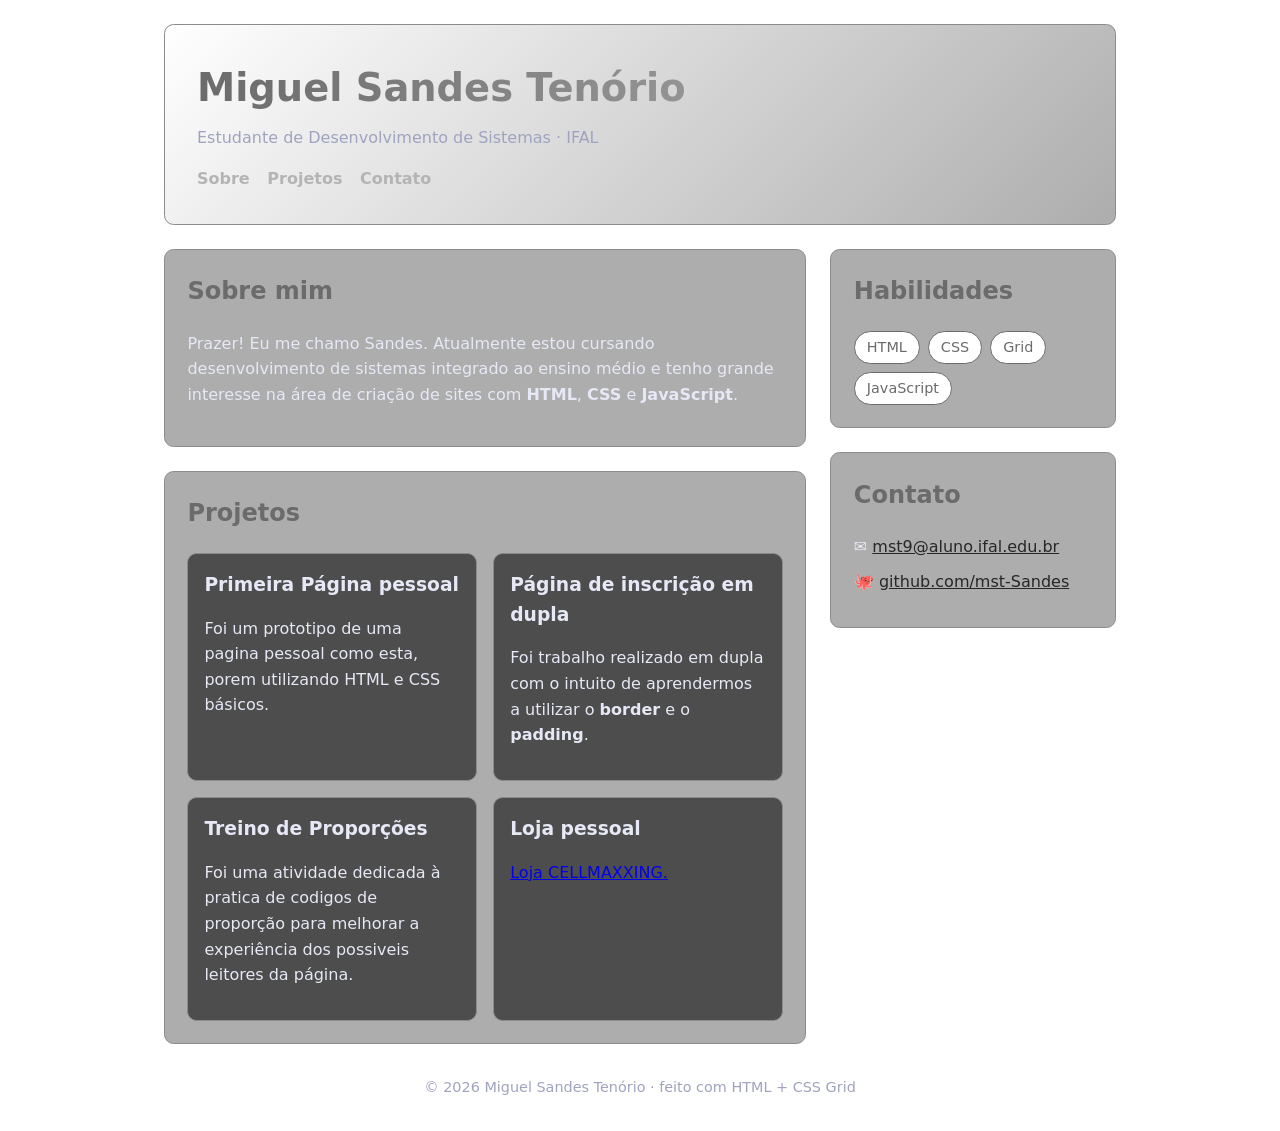
==== commit f5515f23: "Update index.html" ====
--- a/index.html
+++ b/index.html
@@ -59,6 +59,10 @@
             <h3>Treino de Proporções</h3>
             <p>Foi uma atividade dedicada à pratica de codigos de proporção para melhorar a experiência dos possiveis leitores da página.</p>
           </article>
+          <article class="projeto">
+            <h3>Loja pessoal</h3>
+            <p> <a href="LojaVirtual.html"> Loja CELLMAXXING.</a></p>
+          </article>
         </div>
       </section>
     </main>
--- a/estilo.css
+++ b/estilo.css
@@ -0,0 +1,173 @@
+:root {
+  --cor: #6b6b6b;
+  --cor2: #b4b4b4;
+  --texto: #e6e8f5;
+  --suave: #a0a3c0;
+  --fundo: #ffffff;
+  --superficie: #adadad;
+  --borda: #8b8b8b;
+  --raio: 0.6rem;
+}
+
+body {
+  margin: 0;
+  font-family: system-ui, -apple-system, "Segoe UI", sans-serif;
+  color: var(--texto);
+  background: var(--fundo);
+  line-height: 1.6;
+}
+
+/* ============================================================
+   LAYOUT (GRID) — NÃO MUDE
+   ============================================================ */
+* { box-sizing: border-box; }
+
+.pagina {
+  display: grid;
+  grid-template-columns: minmax(0, 1fr) minmax(20%, 30%);
+  grid-template-areas:
+    "cabecalho cabecalho"
+    "principal lateral"
+    "rodape    rodape";
+  gap: clamp(1rem, 2.5vw, 1.5rem);
+  width: 94%;
+  max-width: 1000px;
+  margin: 0 auto;
+  padding: clamp(1rem, 3vw, 1.5rem);
+}
+
+.cabecalho { grid-area: cabecalho; }
+.principal { grid-area: principal; }
+.lateral   { grid-area: lateral; }
+.rodape    { grid-area: rodape; }
+
+.projetos {
+  display: grid;
+  grid-template-columns: repeat(auto-fit, minmax(min(200px, 100%), 1fr));
+  gap: clamp(0.75rem, 2vw, 1rem);
+  margin-top: 0.9rem;
+}
+
+@media (max-width: 640px) {
+  .pagina {
+    grid-template-columns: 1fr;
+    grid-template-areas:
+      "cabecalho"
+      "principal"
+      "lateral"
+      "rodape";
+  }
+}
+
+/* ===================== fim do LAYOUT ===================== */
+
+.cabecalho {
+  background: linear-gradient(135deg, #ffffff, #adadad);
+  color: #ffffff;
+  padding: clamp(1.25rem, 4vw, 2rem);
+  border: 1px solid var(--borda);
+  border-radius: var(--raio);
+}
+
+.cabecalho h1 {
+  margin: 0;
+  font-size: clamp(1.6rem, 4vw, 2.4rem);
+
+  /* título com degradê (efeito "tech") */
+  background: linear-gradient(90deg, var(--cor), var(--cor2));
+  -webkit-background-clip: text;
+  background-clip: text;
+  color: transparent;
+}
+
+.cabecalho p {
+  margin: 0.4rem 0 0;
+  color: var(--suave);
+}
+
+.cabecalho nav {
+  margin-top: 1rem;
+  display: flex;
+  gap: clamp(0.75rem, 2vw, 1.1rem);
+  flex-wrap: wrap;
+}
+
+.cabecalho nav a {
+  color: var(--cor2);
+  text-decoration: none;
+  font-weight: 600;
+}
+
+.cabecalho nav a:hover {
+  text-decoration: underline;
+}
+
+.cartao {
+  background: var(--superficie);
+  border: 1px solid var(--borda);
+  border-radius: var(--raio);
+  padding: clamp(1rem, 3vw, 1.4rem);
+}
+
+.cartao + .cartao {
+  margin-top: clamp(1rem, 2.5vw, 1.5rem);
+}
+
+h2 {
+  color: var(--cor);
+  margin-top: 0;
+}
+
+.projeto {
+  background: #4d4d4d;
+  border: 1px solid var(--borda);
+  border-radius: var(--raio);
+  padding: clamp(0.8rem, 2.5vw, 1rem);
+}
+
+.projeto h3 {
+  margin: 0 0 0.4rem;
+}
+
+.habilidades {
+  list-style: none;
+  padding: 0;
+  margin: 0;
+  display: flex;
+  flex-wrap: wrap;
+  gap: clamp(0.4rem, 1.5vw, 0.5rem);
+}
+
+.habilidades li {
+  background: #ffffff;
+  border: 1px solid var(--cor);
+  color: var(--cor);
+  border-radius: 999px;
+  padding: 0.25rem 0.75rem;
+  font-size: 0.9rem;
+}
+
+.contato {
+  list-style: none;
+  padding: 0;
+  margin: 0;
+}
+
+.contato li {
+  margin: 0.6rem 0;
+}
+
+.rodape {
+  text-align: center;
+  color: var(--suave);
+  padding: 0.5rem;
+  font-size: 0.9rem;
+}
+
+.contato a {
+  color: #272727;
+}
+
+.contato a:hover {
+  color: #ffffffa9;
+}
